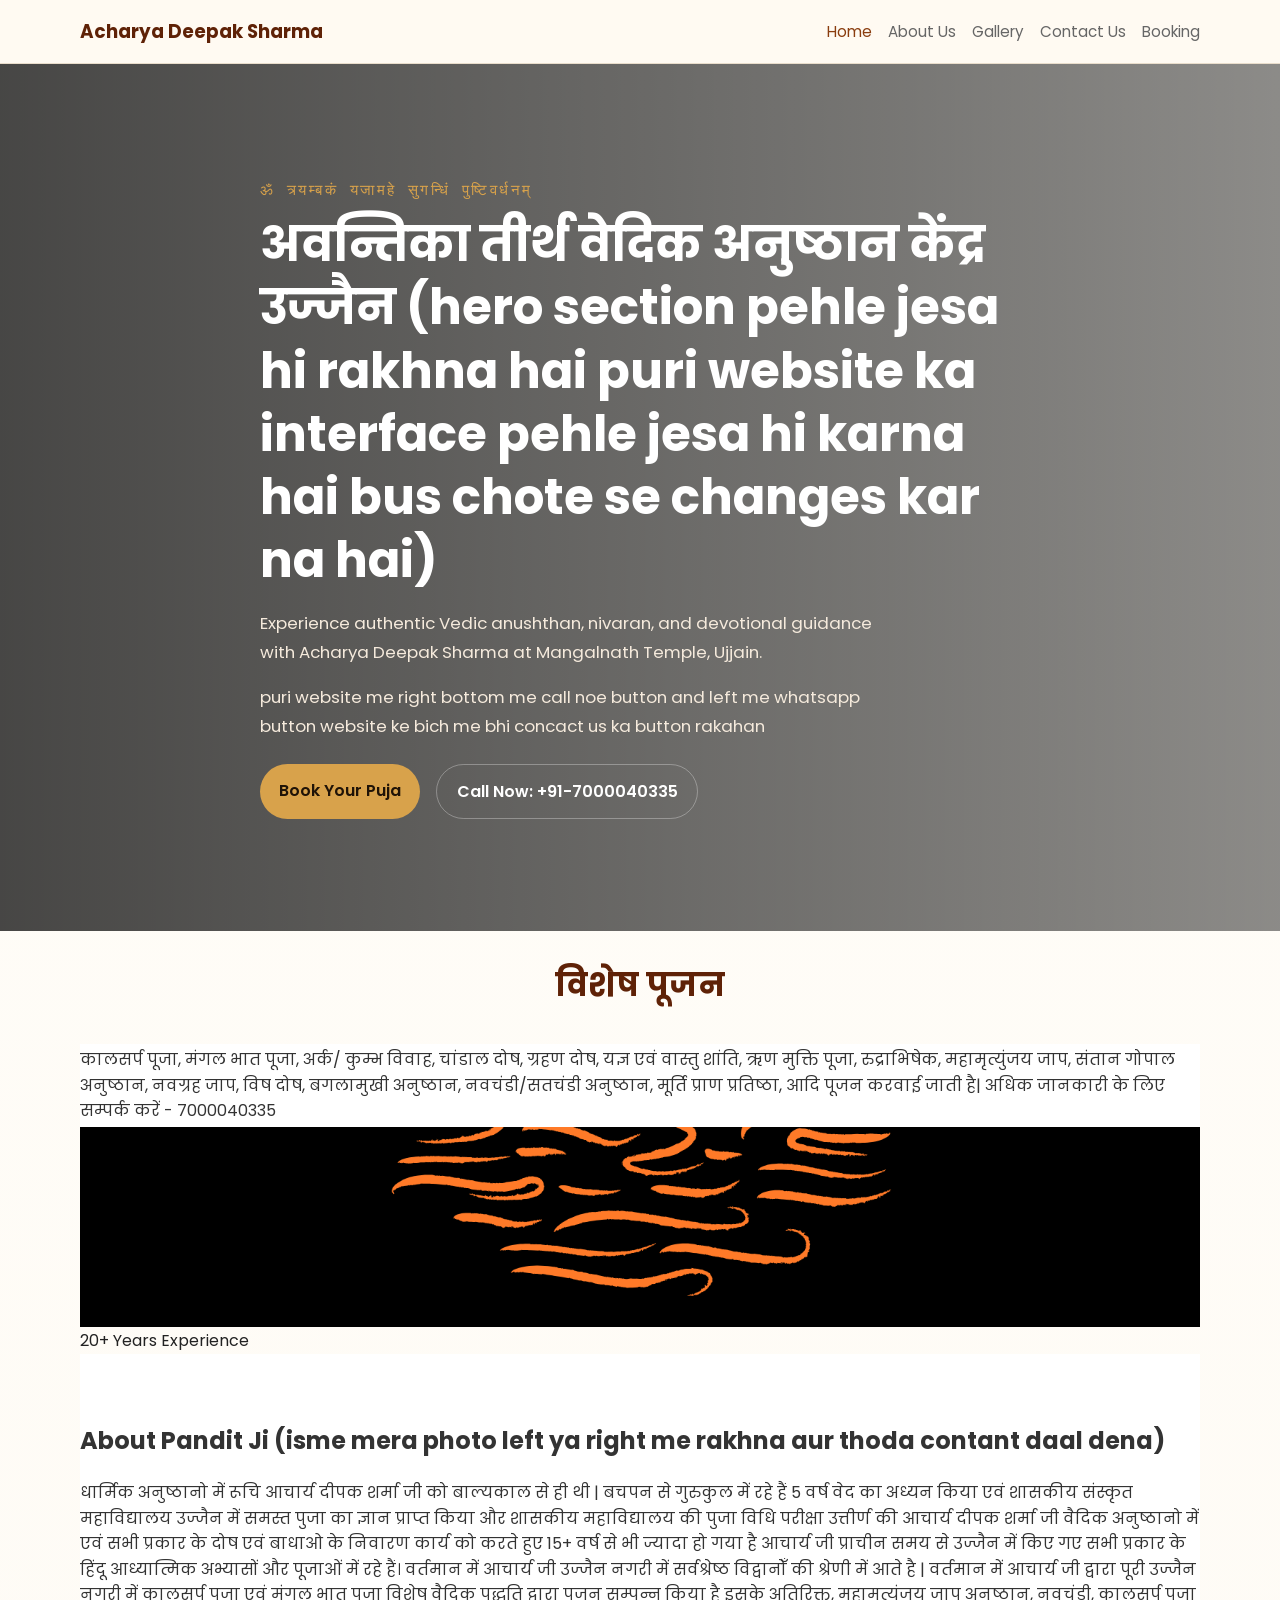
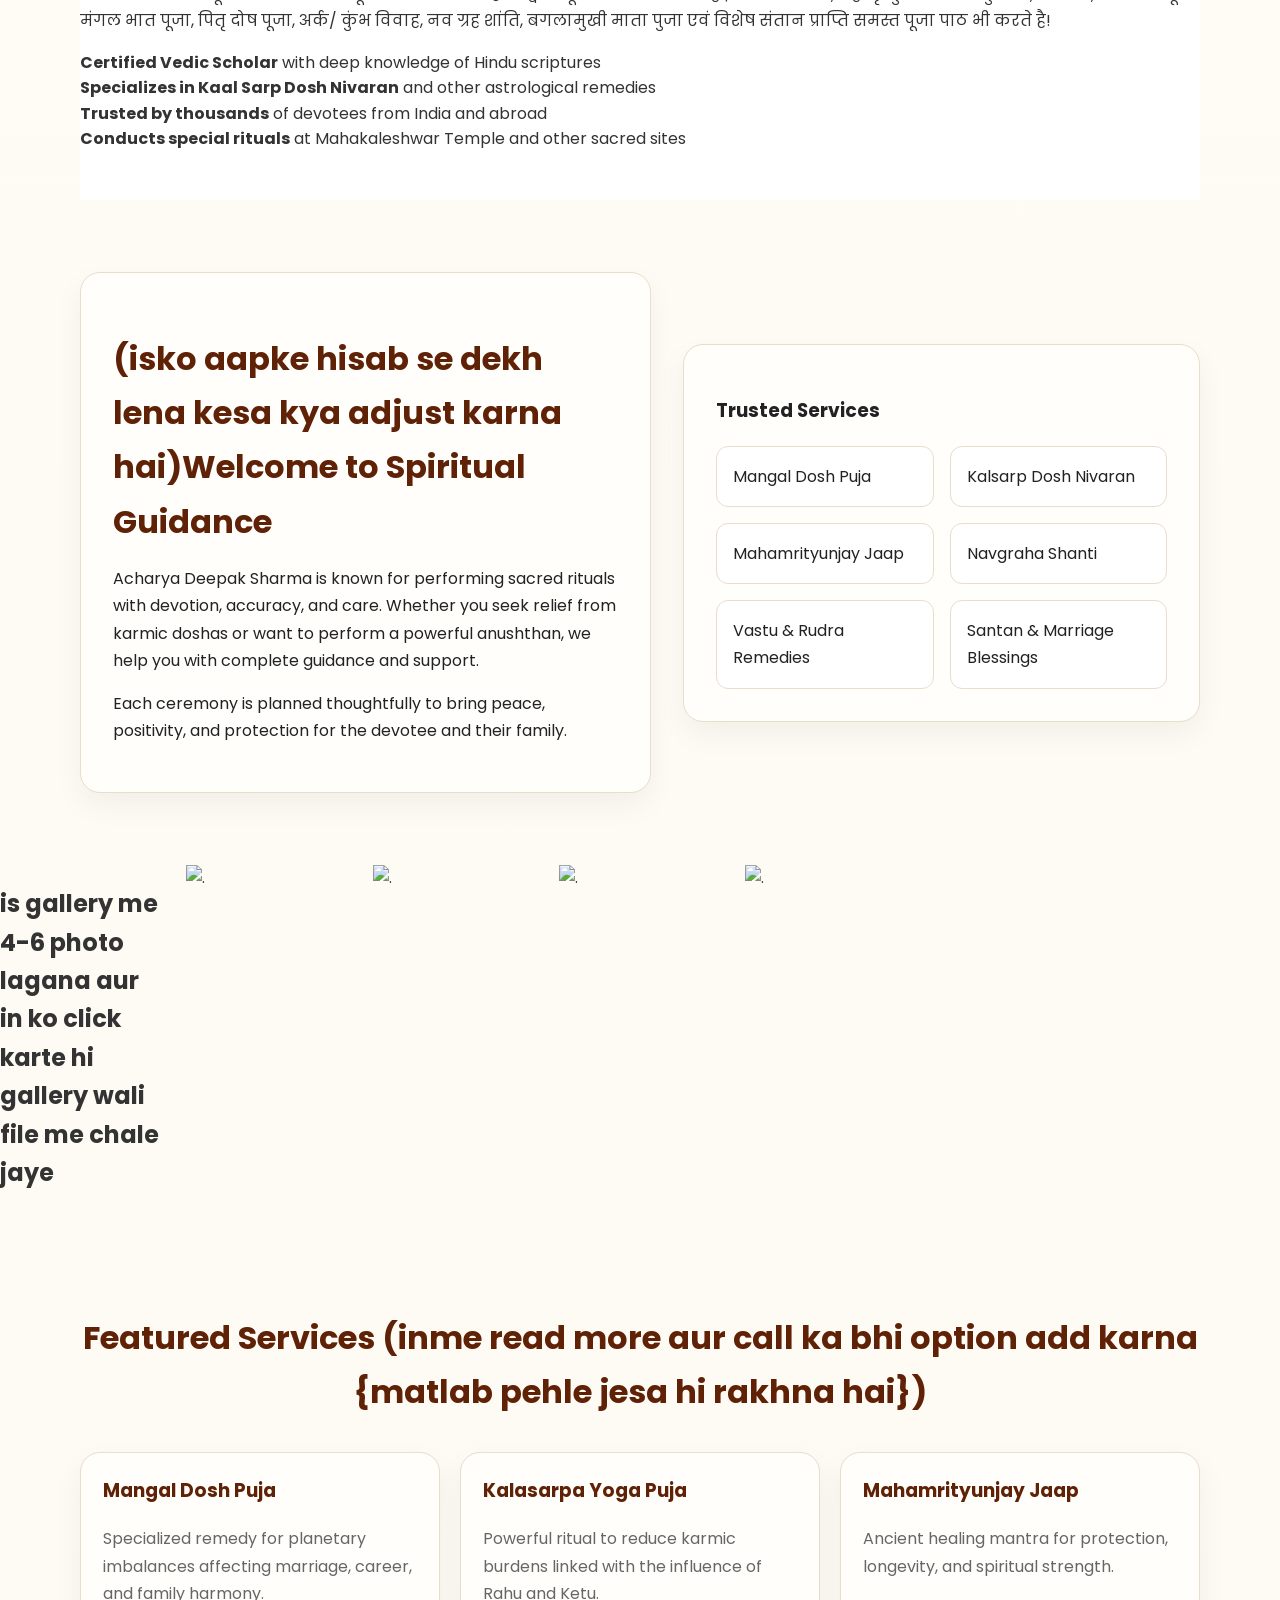
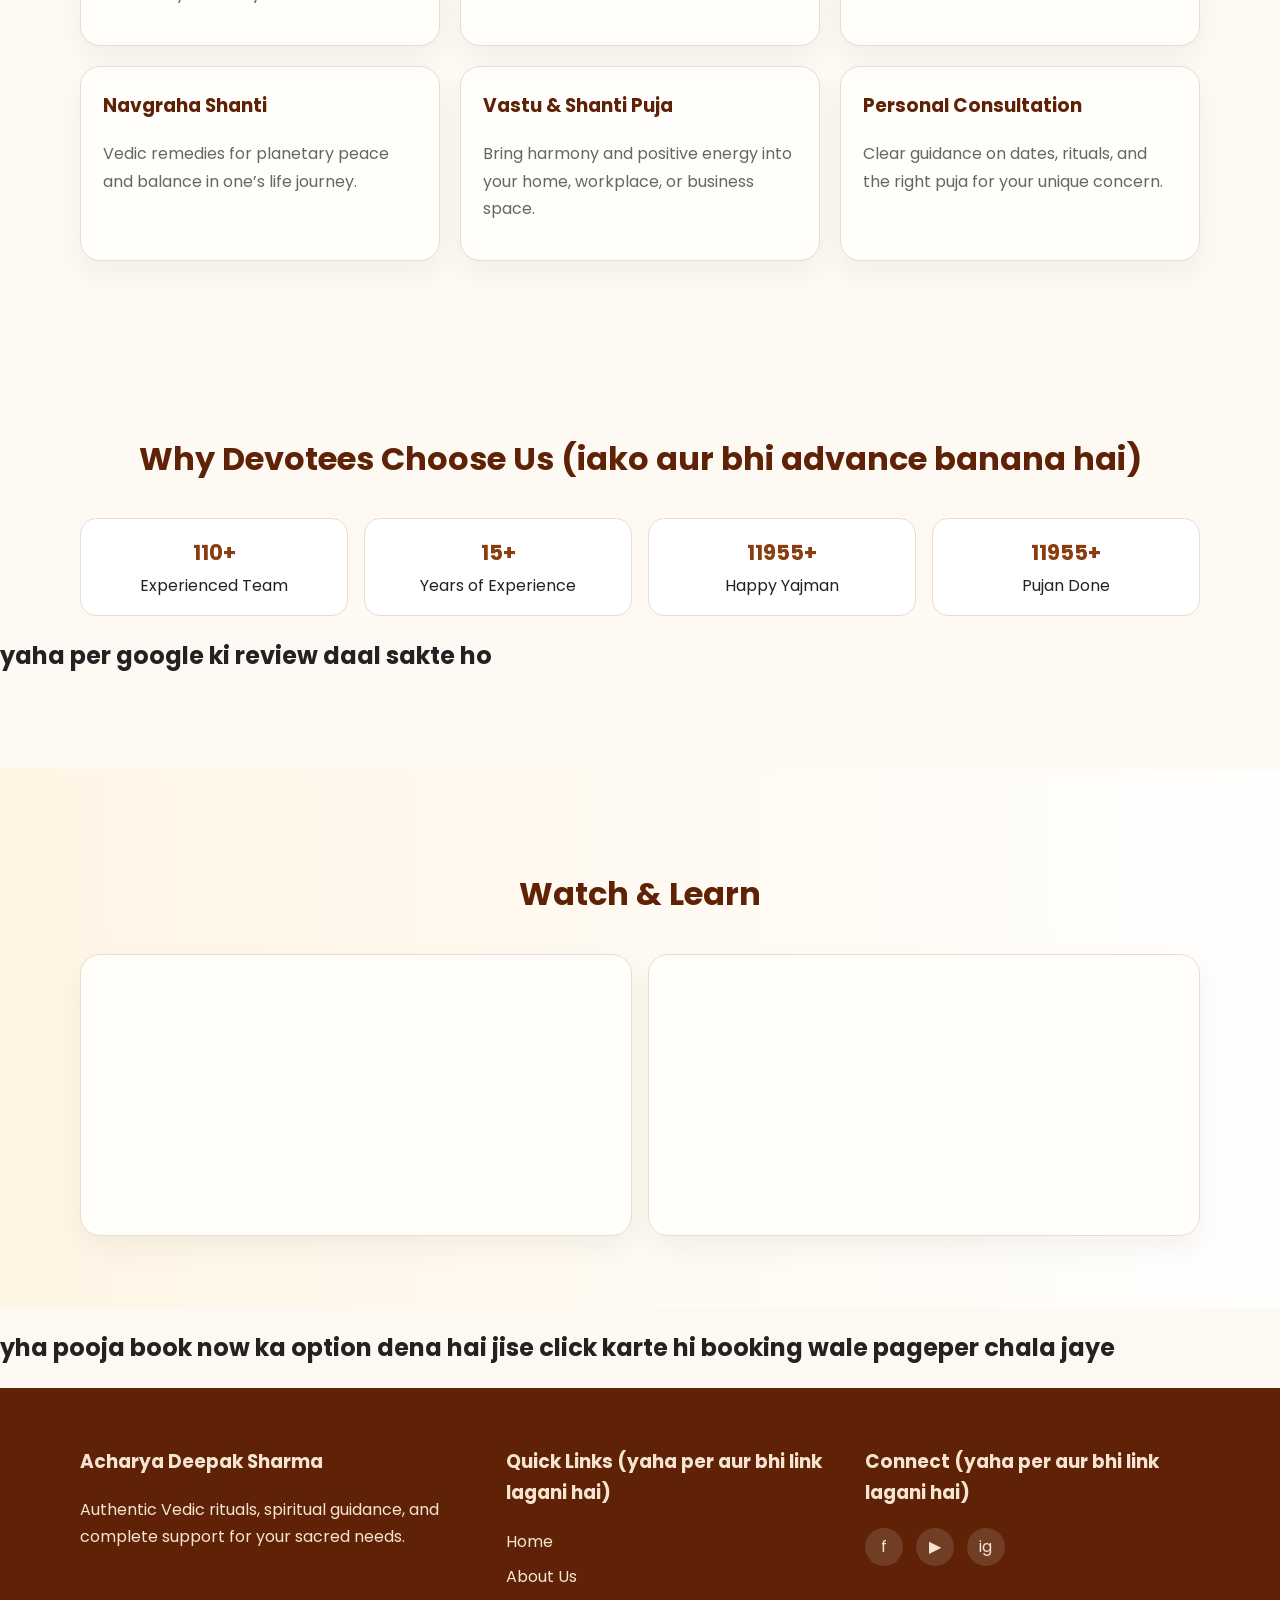
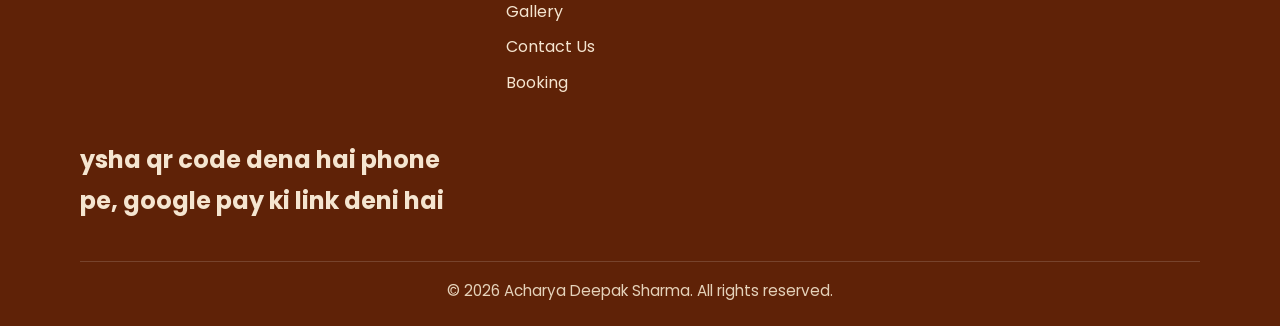
==== index.html @ 8df743a0 "Add files via upload" ====
<!DOCTYPE html>
<html lang="en">
  <head>
    <meta charset="UTF-8" />
    <meta name="viewport" content="width=device-width, initial-scale=1.0" />
    <title>Mangal Dosh Kalsarp Puja | Acharya Deepak Sharma</title>
    <meta name="description" content="Complete spiritual website for Mangal Dosh, Kalsarp Puja, Mahamrityunjay Jaap, and sacred Vedic rituals by Acharya Deepak Sharma." />
    <link rel="preconnect" href="https://fonts.googleapis.com" />
    <link rel="preconnect" href="https://fonts.gstatic.com" crossorigin />
    <link href="https://fonts.googleapis.com/css2?family=Poppins:wght@300;400;500;600;700&display=swap" rel="stylesheet" />
    <link rel="stylesheet" href="styles.css" />
  </head>
  <body>
    <header class="site-header">
      <div class="container nav-bar">
        <a class="brand" href="index.html">Acharya Deepak Sharma</a>
        <nav class="nav-links">
          <a class="active" href="index.html">Home</a>
          <a href="about.html">About Us</a>
          <a href="gallery.html">Gallery</a>
          <a href="contact.html">Contact Us</a>
          <a href="booking.html">Booking</a>
        </nav>
      </div>
    </header>

    <main>
      <section class="hero">
        <div class="container hero-content">
          <kbd>ॐ त्र्यम्बकं यजामहे सुगन्धिं पुष्टिवर्धनम्</kbd>
          <h1>अवन्तिका तीर्थ वेदिक अनुष्ठान केंद्र उज्जैन (hero section pehle jesa hi rakhna hai puri website ka interface pehle jesa hi karna hai bus chote se changes kar na hai)</h1>
          <p>Experience authentic Vedic anushthan, nivaran, and devotional guidance with Acharya Deepak Sharma at Mangalnath Temple, Ujjain.</p>
          <p>puri website me right bottom me call noe button and left me whatsapp button website ke bich me bhi concact us ka button rakahan </p>
          <div class="btn-row">
            <a class="btn btn-primary" href="booking.html">Book Your Puja</a>
            <a class="btn btn-secondary" href="tel:+917000040335">Call Now: +91-7000040335</a>
          </div>
        </div>
      </section>
           <section class="special-pujas"><div class="container"><h2 class="section-title">विशेष पूजन</h2><p class="section-description"> कालसर्प पूजा, मंगल भात पूजा, अर्क/ कुम्भ विवाह, चांडाल दोष, ग्रहण दोष, यज्ञ एवं वास्तु शांति, ऋण मुक्ति पूजा, रुद्राभिषेक, महामृत्युंजय जाप, संतान गोपाल अनुष्ठान, नवग्रह जाप, विष दोष, बगलामुखी अनुष्ठान, नवचंडी/सतचंडी अनुष्ठान, मूर्ति प्राण प्रतिष्ठा, आदि पूजन करवाई जाती है| अधिक जानकारी के लिए सम्पर्क करें - 7000040335 </p></div></section>
      

      <section class="about" id="about">
        <div class="container">
            <div class="about-grid">
                <div class="about-image">
                    <img src="VIBRANT.png" alt="Pandit deepak Sharma performing ritual" width="200" height="200"/>
                    <div class="experience-badge">
                        <span class="experience-number">20+</span>
                        <span>Years Experience</span>
                    </div>
                </div>
                <div class="about-content">
                    <h2>About Pandit Ji (isme mera photo left ya right me rakhna aur thoda contant daal dena)</h2>
                    <p>धार्मिक अनुष्ठानो में रूचि आचार्य दीपक शर्मा जी को बाल्यकाल से ही थी | बचपन से गुरुकुल में रहे हैं 5 वर्ष वेद का अध्यन किया एवं शासकीय संस्कृत महाविद्यालय उज्जैन में समस्त पुजा का ज्ञान प्राप्त किया और शासकीय महाविद्यालय की पुजा विधि परीक्षा उत्तीर्ण की आचार्य दीपक शर्मा जी वैदिक अनुष्ठानो में एवं सभी प्रकार के दोष एवं बाधाओ के निवारण कार्य को करते हुए 15+ वर्ष से भी ज्यादा हो गया है आचार्य जी प्राचीन समय से उज्जैन में किए गए सभी प्रकार के हिंदू आध्यात्मिक अभ्यासों और पूजाओं में रहे हैं।

वर्तमान में आचार्य जी उज्जैन नगरी में सर्वश्रेष्ठ विद्वानोँ की श्रेणी में आते है | वर्तमान में आचार्य जी द्वारा पूरी उज्जैन नगरी में कालसर्प पूजा एवं मंगल भात पूजा विशेष वैदिक पद्धति द्वारा पूजन सम्पन्न किया है इसके अतिरिक्त, महामृत्युंजय जाप अनुष्ठान, नवचंडी, कालसर्प पूजा मंगल भात पूजा, पितृ दोष पूजा, अर्क/ कुंभ विवाह, नव ग्रह शांति, बगलामुखी माता पुजा एवं विशेष संतान प्राप्ति समस्त पूजा पाठ भी करते है!</p>

                    <div class="highlights">
                        <div class="highlight-item">
                            <div class="highlight-icon">
                                <i class="fas fa-certificate"></i>
                            </div>
                            <div>
                                <strong>Certified Vedic Scholar</strong> with deep knowledge of Hindu scriptures
                            </div>
                        </div>
                        <div class="highlight-item">
                            <div class="highlight-icon">
                                <i class="fas fa-star"></i>
                            </div>
                            <div>
                                <strong>Specializes in Kaal Sarp Dosh Nivaran</strong> and other astrological remedies
                            </div>
                        </div>
                        <div class="highlight-item">
                            <div class="highlight-icon">
                                <i class="fas fa-users"></i>
                            </div>
                            <div>
                                <strong>Trusted by thousands</strong> of devotees from India and abroad
                            </div>
                        </div>
                        <div class="highlight-item">
                            <div class="highlight-icon">
                                <i class="fas fa-temple"></i>
                            </div>
                            <div>
                                <strong>Conducts special rituals</strong> at Mahakaleshwar Temple and other sacred sites
                            </div>
                        </div>
                    </div>
                </div>
            </div>
        </div>
    </section>

      <section class="section">
        <div class="container grid-2">
          <div class="card about-card">
            <h2 class="section-title" style="text-align:left; margin-bottom:1rem;">(isko aapke hisab se dekh lena kesa kya adjust karna hai)Welcome to Spiritual Guidance</h2>
            <p>Acharya Deepak Sharma is known for performing sacred rituals with devotion, accuracy, and care. Whether you seek relief from karmic doshas or want to perform a powerful anushthan, we help you with complete guidance and support.</p>
            <p style="margin-top:1rem;">Each ceremony is planned thoughtfully to bring peace, positivity, and protection for the devotee and their family.</p>
          </div>
          <div class="card about-card">
            <h3>Trusted Services</h3>
            <div class="puja-list">
              <div class="puja-item">Mangal Dosh Puja</div>
              <div class="puja-item">Kalsarp Dosh Nivaran</div>
              <div class="puja-item">Mahamrityunjay Jaap</div>
              <div class="puja-item">Navgraha Shanti</div>
              <div class="puja-item">Vastu & Rudra Remedies</div>
              <div class="puja-item">Santan & Marriage Blessings</div>
            </div>
          </div>
        </div>
      </section>

      <section class="gerely">
        <h2>is gallery me 4-6 photo lagana aur in ko click karte hi gallery wali file me chale jaye</h2>
<img src="https://mangaldoshkalsarppuja.com/assets/images/gallery1.png" alt=".">
<img src="https://mangaldoshkalsarppuja.com/assets/images/gallery2.png" alt=".">
<img src="https://mangaldoshkalsarppuja.com/assets/images/gallery3.png" alt=".">
<img src="https://mangaldoshkalsarppuja.com/assets/images/gallery4.png" alt=".">
      </section>

      <section class="section">
        <div class="container">
          <h2 class="section-title">Featured Services (inme read more aur call ka bhi option add karna {matlab pehle jesa hi rakhna hai})</h2>
          <div class="services-grid">
            <div class="service-card">
              <h3>Mangal Dosh Puja</h3>
              <p>Specialized remedy for planetary imbalances affecting marriage, career, and family harmony.</p>
            </div>
            <div class="service-card">
              <h3>Kalasarpa Yoga Puja</h3>
              <p>Powerful ritual to reduce karmic burdens linked with the influence of Rahu and Ketu.</p>
            </div>
            <div class="service-card">
              <h3>Mahamrityunjay Jaap</h3>
              <p>Ancient healing mantra for protection, longevity, and spiritual strength.</p>
            </div>
            <div class="service-card">
              <h3>Navgraha Shanti</h3>
              <p>Vedic remedies for planetary peace and balance in one’s life journey.</p>
            </div>
            <div class="service-card">
              <h3>Vastu & Shanti Puja</h3>
              <p>Bring harmony and positive energy into your home, workplace, or business space.</p>
            </div>
            <div class="service-card">
              <h3>Personal Consultation</h3>
              <p>Clear guidance on dates, rituals, and the right puja for your unique concern.</p>
            </div>
          </div>
        </div>
      </section>

      <section class="section">
        <div class="container">
          <h2 class="section-title">Why Devotees Choose Us (iako aur bhi advance banana hai)</h2>
          <div class="stats">
            <div class="stat"><strong>110+</strong><span>Experienced Team</span></div>
            <div class="stat"><strong>15+</strong><span>Years of Experience</span></div>
            <div class="stat"><strong>11955+</strong><span>Happy Yajman</span></div>
            <div class="stat"><strong>11955+</strong><span>Pujan Done</span></div>
          </div>
        </div>
        <h2>yaha per google ki review daal sakte ho</h2>
      </section>

      <section class="section video-section">
        <div class="container">
          <h2 class="section-title">Watch & Learn</h2>
          <div class="video-grid">
            <div class="card video-card">
              <iframe src="https://www.youtube.com/embed/2Vv-BfVoq4g" title="Spiritual guidance video" allowfullscreen></iframe>
            </div>
            <div class="card video-card">
              <iframe src="https://www.youtube.com/embed/ScMzIvxBSi4" title="Puja ceremony video" allowfullscreen></iframe>
            </div>
          </div>
        </div>
      </section>
      <h2>yha pooja book now ka option dena hai jise click karte hi booking wale pageper chala jaye</h2>
    </main>


    <footer class="site-footer">
      <div class="container footer-grid">
        <div>
          <h3>Acharya Deepak Sharma</h3>
          <p>Authentic Vedic rituals, spiritual guidance, and complete support for your sacred needs.</p>
        </div>
        <div>
          <h3>Quick Links (yaha per aur bhi link lagani hai)</h3>
          <div class="footer-links">
            <a href="index.html">Home</a>
            <a href="about.html">About Us</a>
            <a href="gallery.html">Gallery</a>
            <a href="contact.html">Contact Us</a>
            <a href="booking.html">Booking</a>
          </div>
        </div>
        <div>
          <h3>Connect (yaha per aur bhi link lagani hai)</h3>
          <div class="social-links">
            <a href="https://www.facebook.com/share/v/16dz82LTVd/?mibextid=wwXIfr" target="_blank" rel="noreferrer">f</a>
            <a href="https://www.youtube.com/@P.deepaksharma9977" target="_blank" rel="noreferrer">▶</a>
            <a href="https://www.instagram.com/p.deepak_sharma_/profilecard/?igsh=MWM0aHFzY3FvYmhjMQ%3D%3D" target="_blank" rel="noreferrer">ig</a>
          </div>
        </div>
        <h2>ysha qr code dena hai phone pe, google pay ki link deni hai</h2>
      </div>
      <div class="container copyright">&copy; 2026 Acharya Deepak Sharma. All rights reserved.</div>
    </footer>

    <script src="script.js"></script>
  </body>
</html>
---- styles.css ----
:root {
  --primary: #8a3d0f;
  --primary-dark: #5f2207;
  --accent: #d8a24b;
  --text: #222;
  --muted: #666;
  --bg: #fdf8f1;
  --card: #fffefb;
  --border: #e9ddcb;
}

* { box-sizing: border-box; }
html { scroll-behavior: smooth; }
body {
  margin: 0;
  font-family: 'Poppins', 'Segoe UI', sans-serif;
  color: var(--text);
  background: linear-gradient(180deg, #fffdf8 0%, var(--bg) 100%);
  line-height: 1.7;
}
.gerely{
    /* display: flex;
    flex-wrap: wrap;
    justify-content: center;
    justify-items: center;
    gap: 1rem;
    padding: 2rem 0;
    width: 300px;
    height: auto; */
        font-family: Poppins,Noto Sans Devanagari,sans-serif;
    line-height: 1.6;
    color: #333;
    margin: 0;
    padding: 0;
    box-sizing: border-box;
    display: grid;
    gap: 1.5rem;
    grid-template-columns: repeat(auto-fill,minmax(150px,1fr));
}
.section-description{
        font-family: Poppins,Noto Sans Devanagari,sans-serif;
    line-height: 1.6;
    color: #333;
    margin: 0;
    box-sizing: border-box;
    padding: 3px 0;
    background: #fff;
}
.about-content{
        --fa-style-family-brands: "Font Awesome 6 Brands";
    --fa-font-brands: normal 400 1em/1 "Font Awesome 6 Brands";
    --fa-font-regular: normal 400 1em/1 "Font Awesome 6 Free";
    --fa-style-family-classic: "Font Awesome 6 Free";
    --fa-font-solid: normal 900 1em/1 "Font Awesome 6 Free";
    --primary-color: #FF7722;
    --secondary-color: #FFD700;
    --accent-color: #800000;
    --light-bg: #FFF8F0;
    --dark-bg: #4B2C20;
    --white: #FFFFFF;
    --text-dark: #333333;
    --text-light: #777777;
    --transition: all 0.3s ease;
    --shadow: 0 5px 15px rgba(0, 0, 0, 0.1);
    --border-radius: 8px;
    font-family: 'Poppins', sans-serif;
    line-height: 1.6;
    color: var(--text-dark);
    margin: 0;
    box-sizing: border-box;
    padding: 3rem 0;
    background-color: var(--white)
}
a { color: inherit; text-decoration: none; }
img { width: 100%; display: block; object-fit: cover; }
.container { width: min(1120px, calc(100% - 2rem)); margin: 0 auto; }
.site-header {
  position: sticky;
  top: 0;
  z-index: 20;
  background: rgba(255, 250, 242, 0.95);
  backdrop-filter: blur(8px);
  border-bottom: 1px solid var(--border);
}
.nav-bar {
  display: flex;
  align-items: center;
  justify-content: space-between;
  padding: 1rem 0;
  gap: 1rem;
}
.brand {
  font-size: 1.15rem;
  font-weight: 700;
  color: var(--primary-dark);
}
.nav-links { display: flex; flex-wrap: wrap; gap: 1rem; }
.nav-links a {
  font-size: 0.95rem;
  color: var(--muted);
  transition: color .2s ease;
}
.nav-links a:hover,
.nav-links a.active {
  color: var(--primary);
}
.hero {
  background: linear-gradient(90deg, rgba(0,0,0,.72), rgba(0,0,0,.45)), url('https://images.unsplash.com/photo-1506126613408-eca07ce68773?auto=format&fit=crop&w=1600&q=80') center/cover;
  color: white;
  padding: 7rem 0;
}
.hero-content { max-width: 760px; }
.hero kbd { font-size: 0.95rem; color: var(--accent); letter-spacing: .16em; text-transform: uppercase; }
.hero h1 {
  font-size: clamp(2rem, 3.8vw, 3.2rem);
  line-height: 1.3;
  margin: 0.5rem 0 1rem;
}
.hero p { font-size: 1.05rem; color: #f5eadc; max-width: 650px; }
.btn-row { display: flex; flex-wrap: wrap; gap: 1rem; margin-top: 1.5rem; }
.btn {
  display: inline-block;
  padding: 0.8rem 1.2rem;
  border-radius: 999px;
  font-weight: 600;
  transition: transform .2s ease, box-shadow .2s ease;
}
.btn:hover { transform: translateY(-2px); }
.btn-primary { background: var(--accent); color: #1f1307; }
.btn-secondary { border: 1px solid rgba(255,255,255,.3); color: white; }
.section { padding: 4.5rem 0; }
.section-title {
  text-align: center;
  font-size: 2rem;
  color: var(--primary-dark);
  margin-bottom: 2rem;
}
.grid-2 { display: grid; grid-template-columns: 1.05fr 0.95fr; gap: 2rem; align-items: center; }
.card, .service-card, .gallery-card, .contact-card, .booking-card {
  background: var(--card);
  border: 1px solid var(--border);
  border-radius: 20px;
  box-shadow: 0 12px 30px rgba(0,0,0,.05);
}
.about-card { padding: 2rem; }
.about-card ul { padding-left: 1.1rem; color: var(--muted); }
.stats {
  display: grid;
  grid-template-columns: repeat(4, minmax(0, 1fr));
  gap: 1rem;
  margin-top: 1.5rem;
}
.stat { background: #fff; border: 1px solid var(--border); border-radius: 16px; padding: 1rem; text-align: center; }
.stat strong { display: block; font-size: 1.35rem; color: var(--primary); }
.services-grid {
  display: grid;
  grid-template-columns: repeat(3, minmax(0, 1fr));
  gap: 1.25rem;
}
.service-card { padding: 1.4rem; }
.service-card h3 { color: var(--primary-dark); margin-top: 0; }
.service-card p { color: var(--muted); }
.puja-list {
  display: grid;
  grid-template-columns: repeat(2, minmax(0, 1fr));
  gap: 1rem;
  margin-top: 1rem;
}
.puja-item { background: #fff; border: 1px solid var(--border); border-radius: 12px; padding: 1rem; }
.gallery-grid { display: grid; grid-template-columns: repeat(3, minmax(0, 1fr)); gap: 1rem; }
.gallery-card { overflow: hidden; }
.gallery-card img { height: 220px; }
.gallery-card .gallery-body { padding: 1rem; }
.video-section { background: linear-gradient(90deg, rgba(255,245,228,0.95), rgba(255,255,255,0.95)); }
.video-grid { display: grid; grid-template-columns: repeat(2, minmax(0, 1fr)); gap: 1rem; }
.video-card { padding: 1rem; }
.video-card iframe { width: 100%; min-height: 240px; border: 0; border-radius: 14px; }
.contact-grid { display: grid; grid-template-columns: 0.9fr 1.1fr; gap: 1.25rem; }
.contact-card, .booking-card { padding: 1.5rem; }
.contact-list { display: grid; gap: .8rem; margin-top: 1rem; }
.form-group { display: flex; flex-direction: column; gap: .35rem; margin-bottom: 1rem; }
.form-group input,
.form-group select,
.form-group textarea {
  border: 1px solid var(--border);
  border-radius: 10px;
  padding: 0.8rem 0.9rem;
  font: inherit;
  background: #fff;
}
.form-group textarea { min-height: 110px; resize: vertical; }
.form-note { color: var(--muted); font-size: 0.9rem; }
.site-footer {
  background: var(--primary-dark);
  color: #f5e5d0;
  padding: 2.4rem 0 1.4rem;
}
.footer-grid { display: grid; grid-template-columns: 1.2fr 1fr 1fr; gap: 1.5rem; }
.footer-links { display: grid; gap: .5rem; }
.footer-links a { color: #f5e5d0; }
.social-links { display: flex; gap: .8rem; flex-wrap: wrap; }
.social-links a { display: inline-flex; align-items: center; justify-content: center; width: 38px; height: 38px; border-radius: 50%; background: rgba(255,255,255,.12); }
.copyright { padding-top: 1rem; margin-top: 1.25rem; border-top: 1px solid rgba(255,255,255,.15); text-align: center; color: #e5d2ba; font-size: .95rem; }
@media (max-width: 900px) {
  .grid-2, .contact-grid, .footer-grid, .video-grid { grid-template-columns: 1fr; }
  .services-grid, .gallery-grid, .stats { grid-template-columns: repeat(2, minmax(0, 1fr)); }
  .puja-list { grid-template-columns: 1fr; }
}
@media (max-width: 640px) {
  .nav-bar { flex-direction: column; align-items: flex-start; }
  .hero { padding: 5rem 0; }
  .services-grid, .gallery-grid, .stats { grid-template-columns: 1fr; }
}
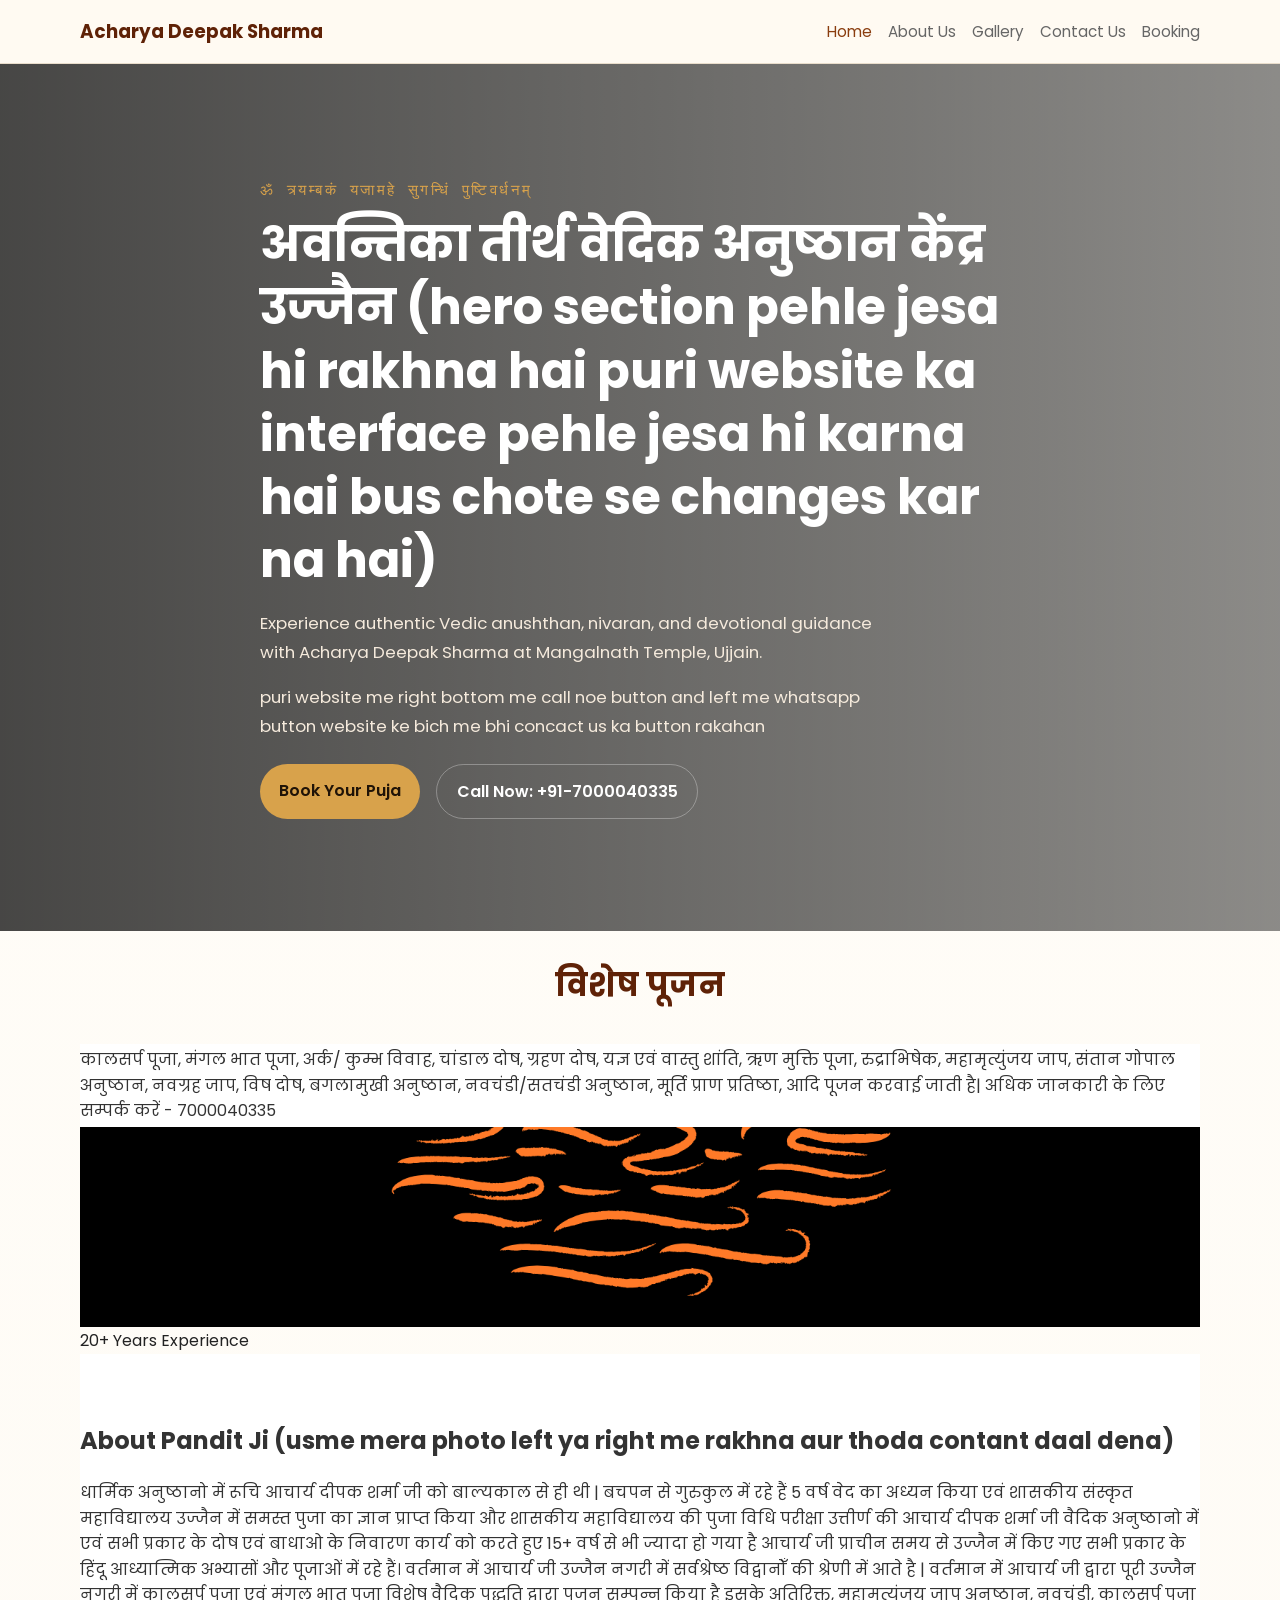
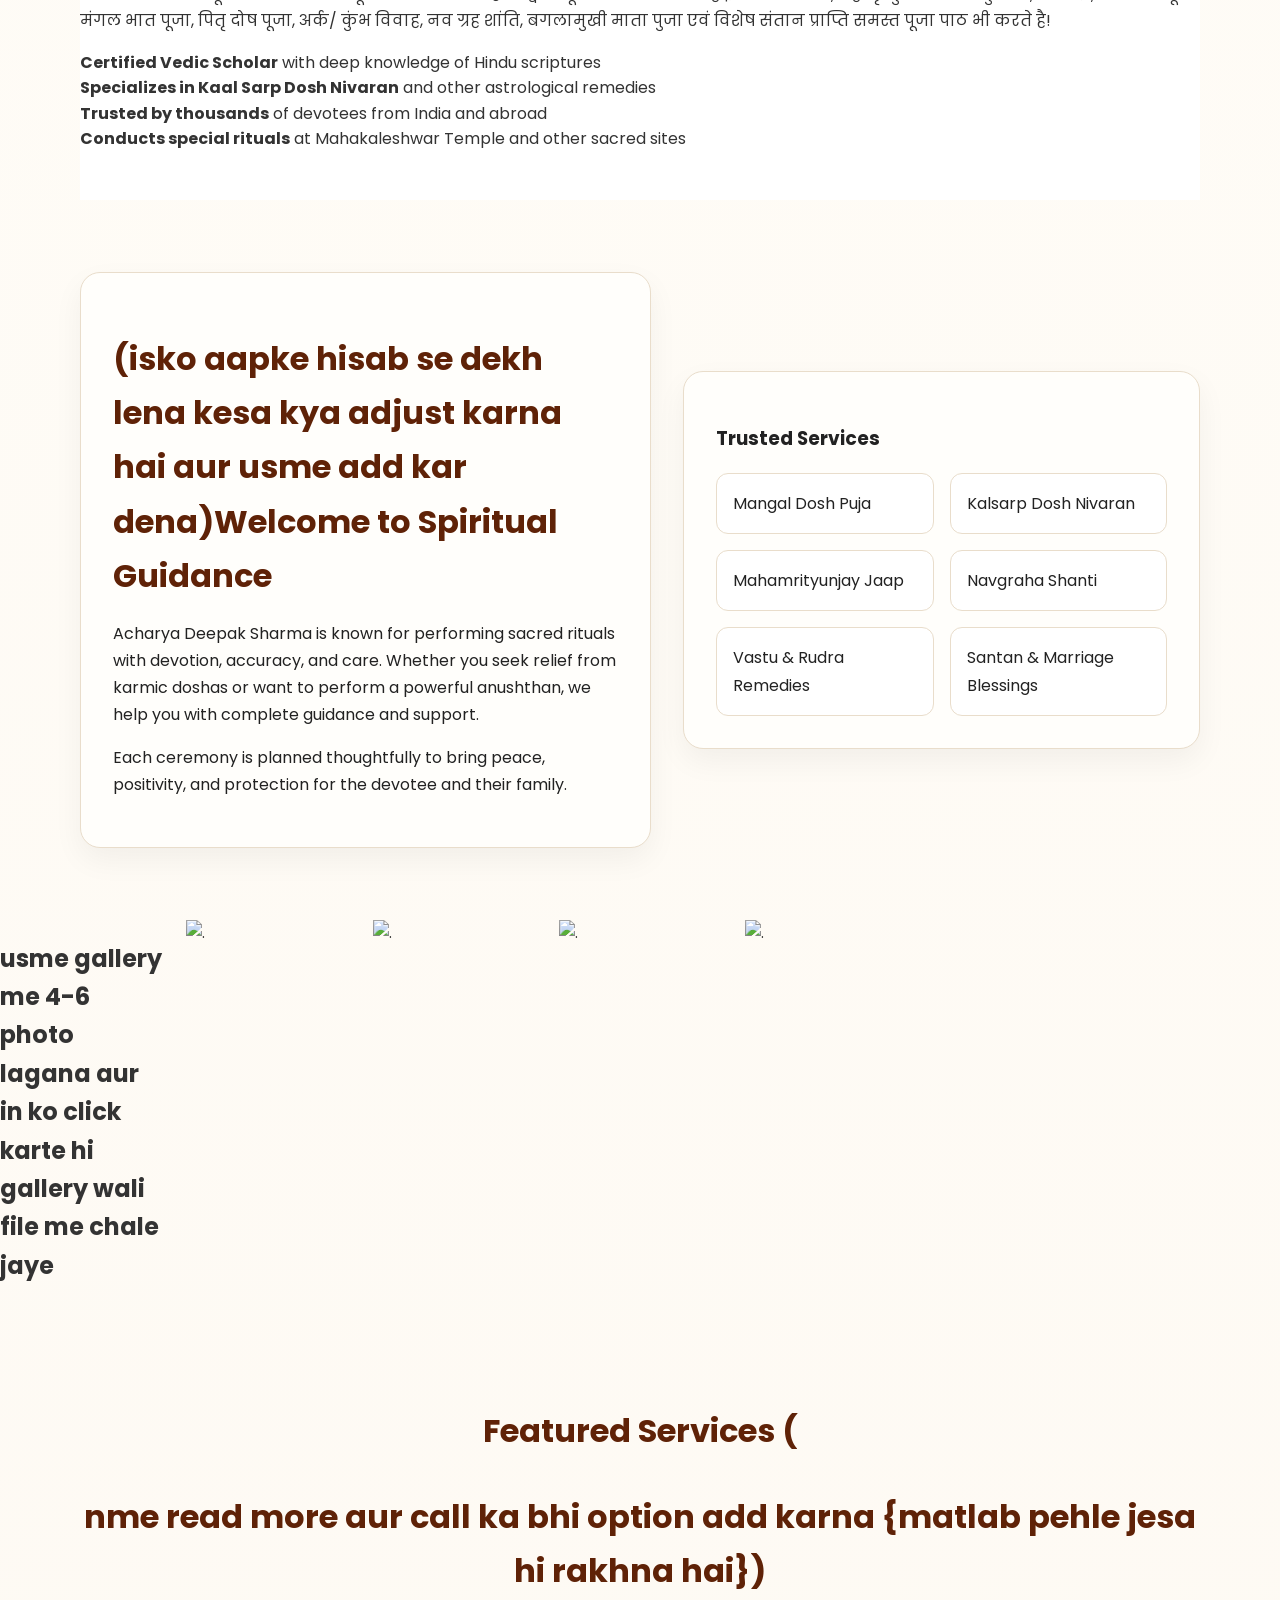
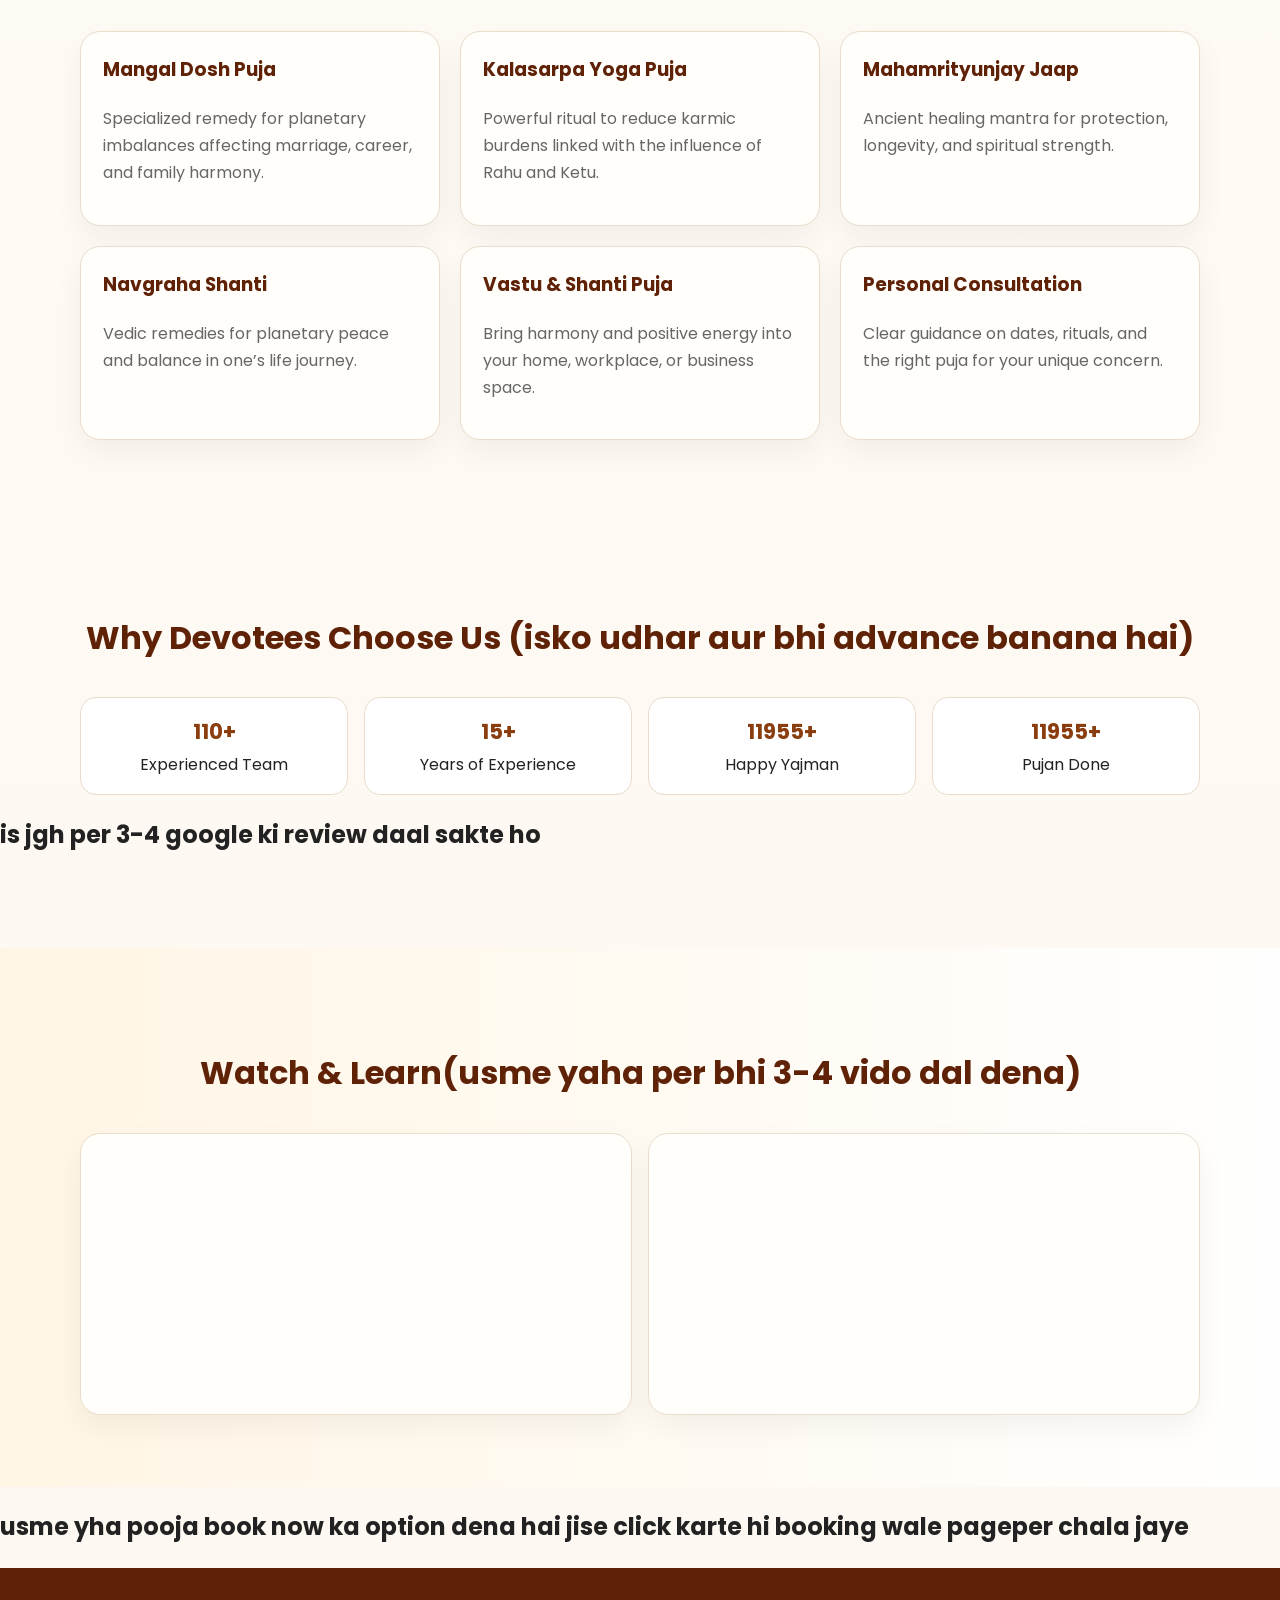
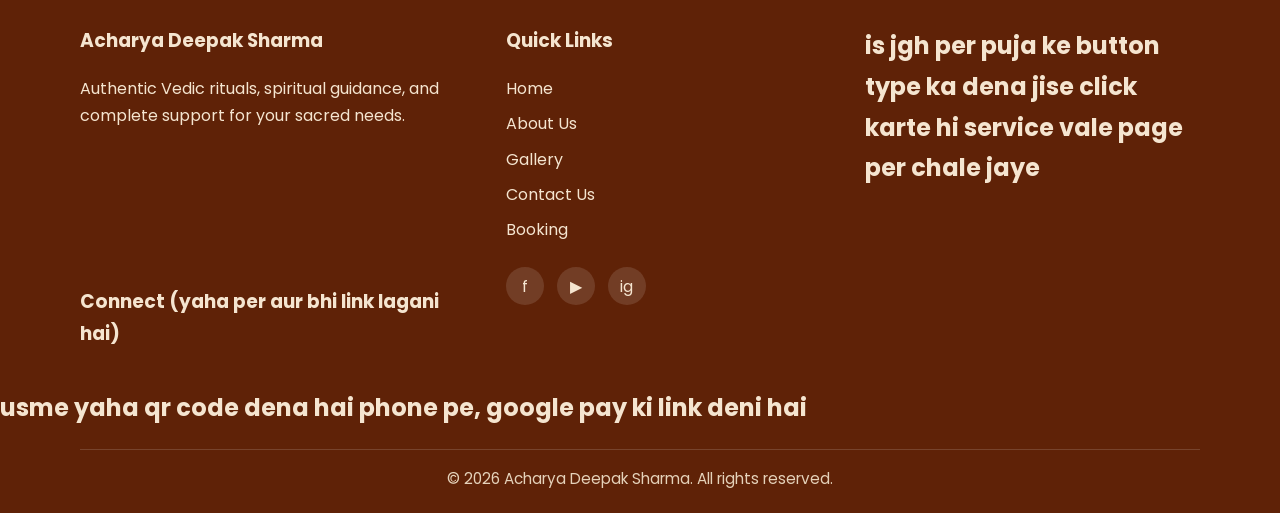
==== commit ff9079ea: "Add files via upload" ====
--- a/index.html
+++ b/index.html
@@ -51,7 +51,7 @@
                     </div>
                 </div>
                 <div class="about-content">
-                    <h2>About Pandit Ji (isme mera photo left ya right me rakhna aur thoda contant daal dena)</h2>
+                    <h2>About Pandit Ji (usme mera photo left ya right me rakhna aur thoda contant daal dena)</h2>
                     <p>धार्मिक अनुष्ठानो में रूचि आचार्य दीपक शर्मा जी को बाल्यकाल से ही थी | बचपन से गुरुकुल में रहे हैं 5 वर्ष वेद का अध्यन किया एवं शासकीय संस्कृत महाविद्यालय उज्जैन में समस्त पुजा का ज्ञान प्राप्त किया और शासकीय महाविद्यालय की पुजा विधि परीक्षा उत्तीर्ण की आचार्य दीपक शर्मा जी वैदिक अनुष्ठानो में एवं सभी प्रकार के दोष एवं बाधाओ के निवारण कार्य को करते हुए 15+ वर्ष से भी ज्यादा हो गया है आचार्य जी प्राचीन समय से उज्जैन में किए गए सभी प्रकार के हिंदू आध्यात्मिक अभ्यासों और पूजाओं में रहे हैं।
 
 वर्तमान में आचार्य जी उज्जैन नगरी में सर्वश्रेष्ठ विद्वानोँ की श्रेणी में आते है | वर्तमान में आचार्य जी द्वारा पूरी उज्जैन नगरी में कालसर्प पूजा एवं मंगल भात पूजा विशेष वैदिक पद्धति द्वारा पूजन सम्पन्न किया है इसके अतिरिक्त, महामृत्युंजय जाप अनुष्ठान, नवचंडी, कालसर्प पूजा मंगल भात पूजा, पितृ दोष पूजा, अर्क/ कुंभ विवाह, नव ग्रह शांति, बगलामुखी माता पुजा एवं विशेष संतान प्राप्ति समस्त पूजा पाठ भी करते है!</p>
@@ -98,7 +98,7 @@
       <section class="section">
         <div class="container grid-2">
           <div class="card about-card">
-            <h2 class="section-title" style="text-align:left; margin-bottom:1rem;">(isko aapke hisab se dekh lena kesa kya adjust karna hai)Welcome to Spiritual Guidance</h2>
+            <h2 class="section-title" style="text-align:left; margin-bottom:1rem;">(isko aapke hisab se dekh lena kesa kya adjust karna hai aur usme add kar dena)Welcome to Spiritual Guidance</h2>
             <p>Acharya Deepak Sharma is known for performing sacred rituals with devotion, accuracy, and care. Whether you seek relief from karmic doshas or want to perform a powerful anushthan, we help you with complete guidance and support.</p>
             <p style="margin-top:1rem;">Each ceremony is planned thoughtfully to bring peace, positivity, and protection for the devotee and their family.</p>
           </div>
@@ -117,7 +117,7 @@
       </section>
 
       <section class="gerely">
-        <h2>is gallery me 4-6 photo lagana aur in ko click karte hi gallery wali file me chale jaye</h2>
+        <h2>usme gallery me 4-6 photo lagana aur in ko click karte hi gallery wali file me chale jaye</h2>
 <img src="https://mangaldoshkalsarppuja.com/assets/images/gallery1.png" alt=".">
 <img src="https://mangaldoshkalsarppuja.com/assets/images/gallery2.png" alt=".">
 <img src="https://mangaldoshkalsarppuja.com/assets/images/gallery3.png" alt=".">
@@ -126,7 +126,7 @@
 
       <section class="section">
         <div class="container">
-          <h2 class="section-title">Featured Services (inme read more aur call ka bhi option add karna {matlab pehle jesa hi rakhna hai})</h2>
+          <h2 class="section-title">Featured Services (<ul></ul>nme read more aur call ka bhi option add karna {matlab pehle jesa hi rakhna hai})</h2>
           <div class="services-grid">
             <div class="service-card">
               <h3>Mangal Dosh Puja</h3>
@@ -158,7 +158,7 @@
 
       <section class="section">
         <div class="container">
-          <h2 class="section-title">Why Devotees Choose Us (iako aur bhi advance banana hai)</h2>
+          <h2 class="section-title">Why Devotees Choose Us (isko udhar aur bhi advance banana hai)</h2>
           <div class="stats">
             <div class="stat"><strong>110+</strong><span>Experienced Team</span></div>
             <div class="stat"><strong>15+</strong><span>Years of Experience</span></div>
@@ -166,12 +166,12 @@
             <div class="stat"><strong>11955+</strong><span>Pujan Done</span></div>
           </div>
         </div>
-        <h2>yaha per google ki review daal sakte ho</h2>
+        <h2>is jgh per 3-4 google ki review daal sakte ho</h2>
       </section>
 
       <section class="section video-section">
         <div class="container">
-          <h2 class="section-title">Watch & Learn</h2>
+          <h2 class="section-title">Watch & Learn(usme yaha per bhi 3-4 vido dal dena)</h2>
           <div class="video-grid">
             <div class="card video-card">
               <iframe src="https://www.youtube.com/embed/2Vv-BfVoq4g" title="Spiritual guidance video" allowfullscreen></iframe>
@@ -182,7 +182,7 @@
           </div>
         </div>
       </section>
-      <h2>yha pooja book now ka option dena hai jise click karte hi booking wale pageper chala jaye</h2>
+      <h2>usme yha pooja book now ka option dena hai jise click karte hi booking wale pageper chala jaye</h2>
     </main>
 
 
@@ -193,7 +193,7 @@
           <p>Authentic Vedic rituals, spiritual guidance, and complete support for your sacred needs.</p>
         </div>
         <div>
-          <h3>Quick Links (yaha per aur bhi link lagani hai)</h3>
+          <h3>Quick Links</h3>
           <div class="footer-links">
             <a href="index.html">Home</a>
             <a href="about.html">About Us</a>
@@ -202,7 +202,7 @@
             <a href="booking.html">Booking</a>
           </div>
         </div>
-        <div>
+        <h2>is jgh per puja ke button type ka dena jise click karte hi service vale page per chale jaye</h2>
           <h3>Connect (yaha per aur bhi link lagani hai)</h3>
           <div class="social-links">
             <a href="https://www.facebook.com/share/v/16dz82LTVd/?mibextid=wwXIfr" target="_blank" rel="noreferrer">f</a>
@@ -210,7 +210,7 @@
             <a href="https://www.instagram.com/p.deepak_sharma_/profilecard/?igsh=MWM0aHFzY3FvYmhjMQ%3D%3D" target="_blank" rel="noreferrer">ig</a>
           </div>
         </div>
-        <h2>ysha qr code dena hai phone pe, google pay ki link deni hai</h2>
+        <h2>usme yaha qr code dena hai phone pe, google pay ki link deni hai</h2>
       </div>
       <div class="container copyright">&copy; 2026 Acharya Deepak Sharma. All rights reserved.</div>
     </footer>
